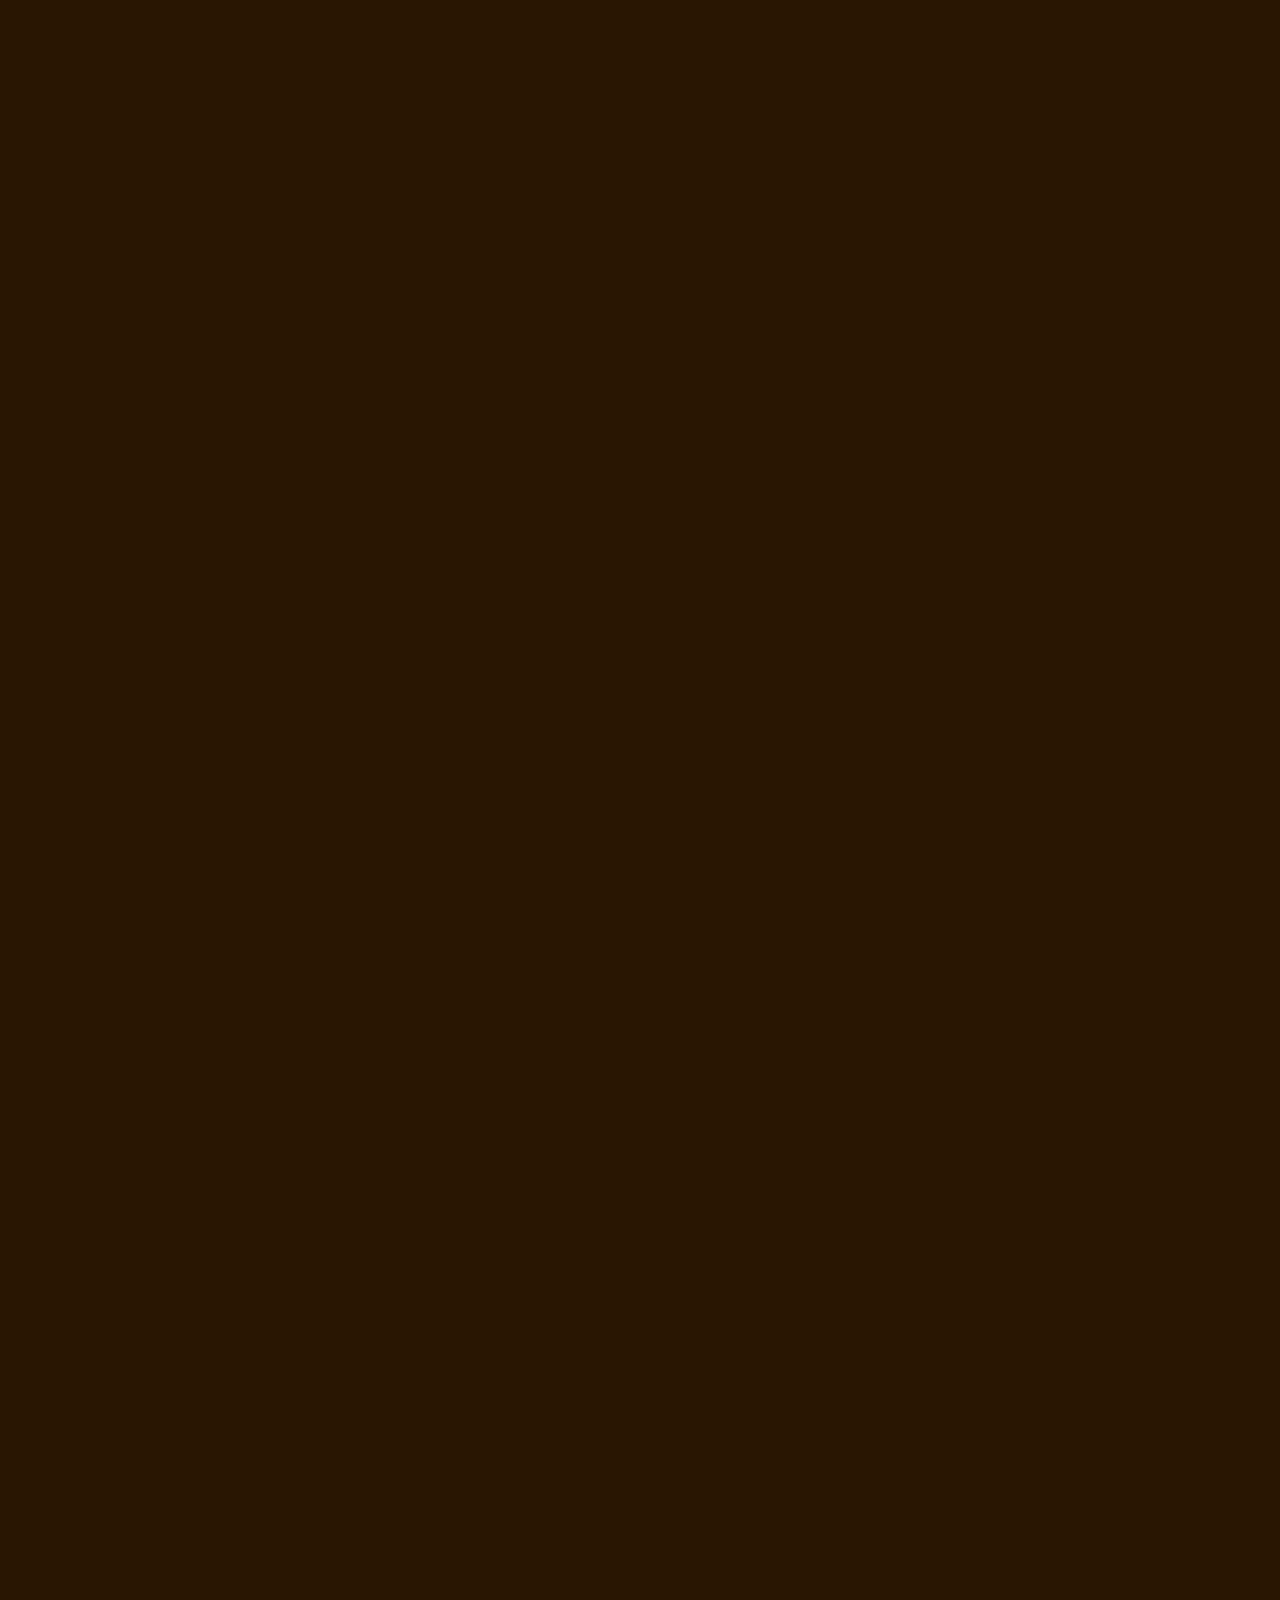
==== index.html @ fe9a49d2 "first commit" ====
<!DOCTYPE html>
<html lang="en">
<head>
  <meta charset="UTF-8" />
  <meta name="viewport" content="width=device-width, initial-scale=1.0" />
  <meta name="description" content="Shopping Bag - Premium shopping bags in Erbil, Iraq. Luxury quality, best prices, fast delivery." />
  <title>Shopping Bag | Premium Bags in Erbil</title>
  <link rel="icon" href="images/logo.png" type="image/png" />
  <link rel="stylesheet" href="css/main.css" />
</head>
<body>
  <div id="site-header"></div>
  <div id="cart-drawer"></div>

  <main>
    <section class="hero">
      <div class="container hero-grid">
        <div class="hero-content">
          <span class="hero-badge float">📍 Erbil, Iraq</span>
          <h1 class="hero-title">
            Luxury <span class="gradient-text color-shift">Shopping Bags</span> For Every Style
          </h1>
          <p class="hero-subtitle">
            Discover premium quality bags with fast delivery across Iraq. From everyday shopping to luxury travel — we've got you covered.
          </p>
          <div class="hero-buttons hero-cta">
            <a href="shop.html" class="btn btn-primary btn-3d">Shop Now</a>
            <a href="services.html" class="btn btn-outline btn-3d">Our Services</a>
          </div>
        </div>
        <div class="hero-visual">
          <div class="hero-image-wrap float">
            <img src="images/hero.jpg" alt="Premium shopping bags collection" loading="eager" />
          </div>
          <div class="hero-float-card glass-card">
            <strong>500+</strong>
            <span>Happy Customers</span>
          </div>
        </div>
      </div>
    </section>

    <section class="features">
      <div class="container">
        <div class="section-header fade-in">
          <h2>Why Choose <span class="gradient-text">Shopping Bag</span></h2>
          <p>Experience premium quality and exceptional service with every purchase</p>
        </div>
        <div class="features-grid stagger-children">
          <div class="feature-card card-3d">
            <div class="feature-icon">🚀</div>
            <h3>Fast Delivery</h3>
            <p>Quick and reliable delivery across Erbil and all of Iraq</p>
          </div>
          <div class="feature-card card-3d">
            <div class="feature-icon">✨</div>
            <h3>Premium Quality</h3>
            <p>Handpicked materials and craftsmanship in every bag</p>
          </div>
          <div class="feature-card card-3d">
            <div class="feature-icon">💰</div>
            <h3>Best Prices</h3>
            <p>Luxury quality at competitive prices for everyone</p>
          </div>
          <div class="feature-card card-3d">
            <div class="feature-icon">🔒</div>
            <h3>Secure Checkout</h3>
            <p>Safe and simple ordering with full order tracking</p>
          </div>
        </div>
      </div>
    </section>

    <section class="categories">
      <div class="container">
        <div class="section-header fade-in">
          <h2>Shop By <span class="gradient-text">Category</span></h2>
          <p>Find the perfect bag for every occasion</p>
        </div>
        <div class="categories-grid" id="categories-grid"></div>
      </div>
    </section>

    <section class="featured">
      <div class="container">
        <div class="section-header fade-in">
          <h2>Featured <span class="gradient-text">Products</span></h2>
          <p>Our most popular bags loved by customers</p>
        </div>
        <div class="products-grid" id="featured-products"></div>
        <div style="text-align:center;margin-top:2.5rem" class="fade-in">
          <a href="shop.html" class="btn btn-primary btn-3d">View All Products</a>
        </div>
      </div>
    </section>

    <section class="cta-section">
      <div class="container">
        <div class="glass-card fade-in">
          <h2>Ready to Find Your Perfect Bag?</h2>
          <p>Browse our collection or contact us for wholesale and custom orders</p>
          <a href="shop.html" class="btn btn-primary btn-3d">Start Shopping</a>
        </div>
      </div>
    </section>
  </main>

  <div id="site-footer"></div>
  <script type="module" src="js/home.js"></script>
</body>
</html>
---- css/main.css ----
@import url("variables.css");
@import url("base.css");
@import url("animations.css");
@import url("components.css");
@import url("pages.css");
@import url("shop.css");
@import url("admin.css");
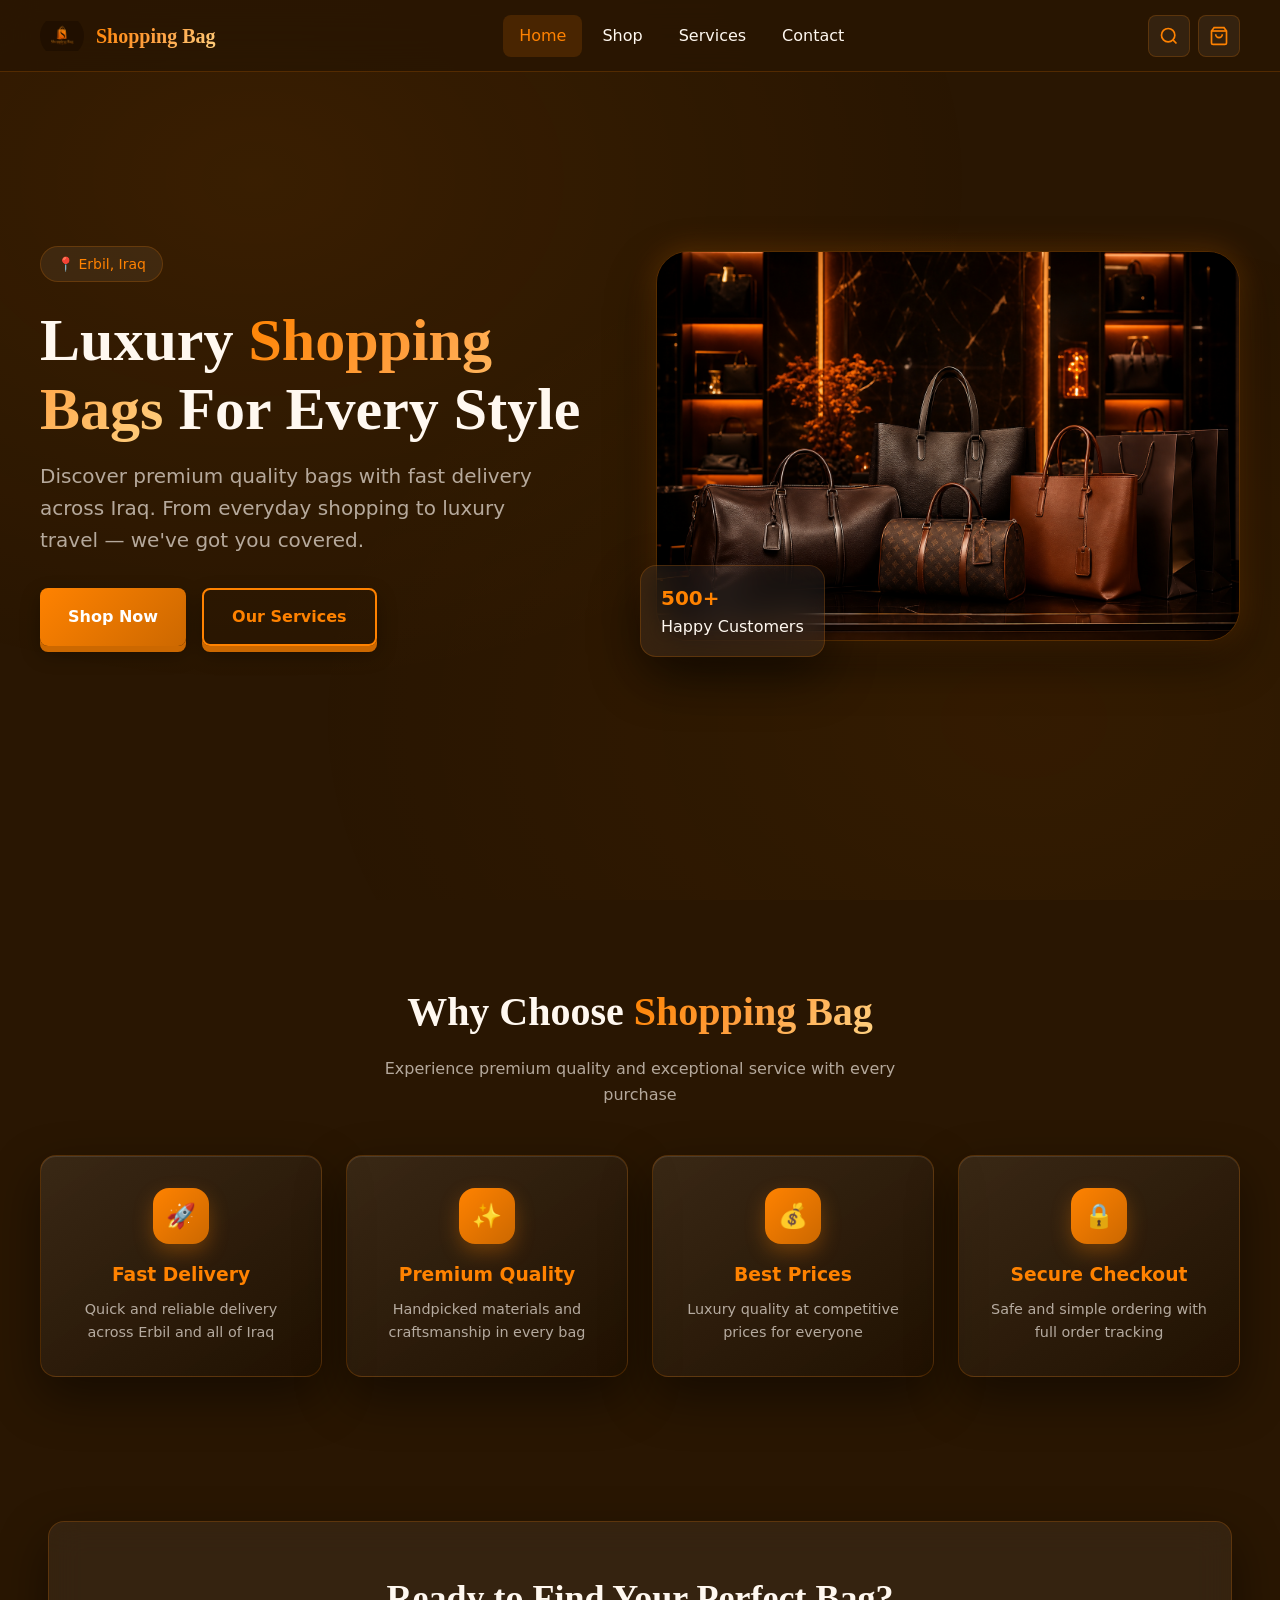
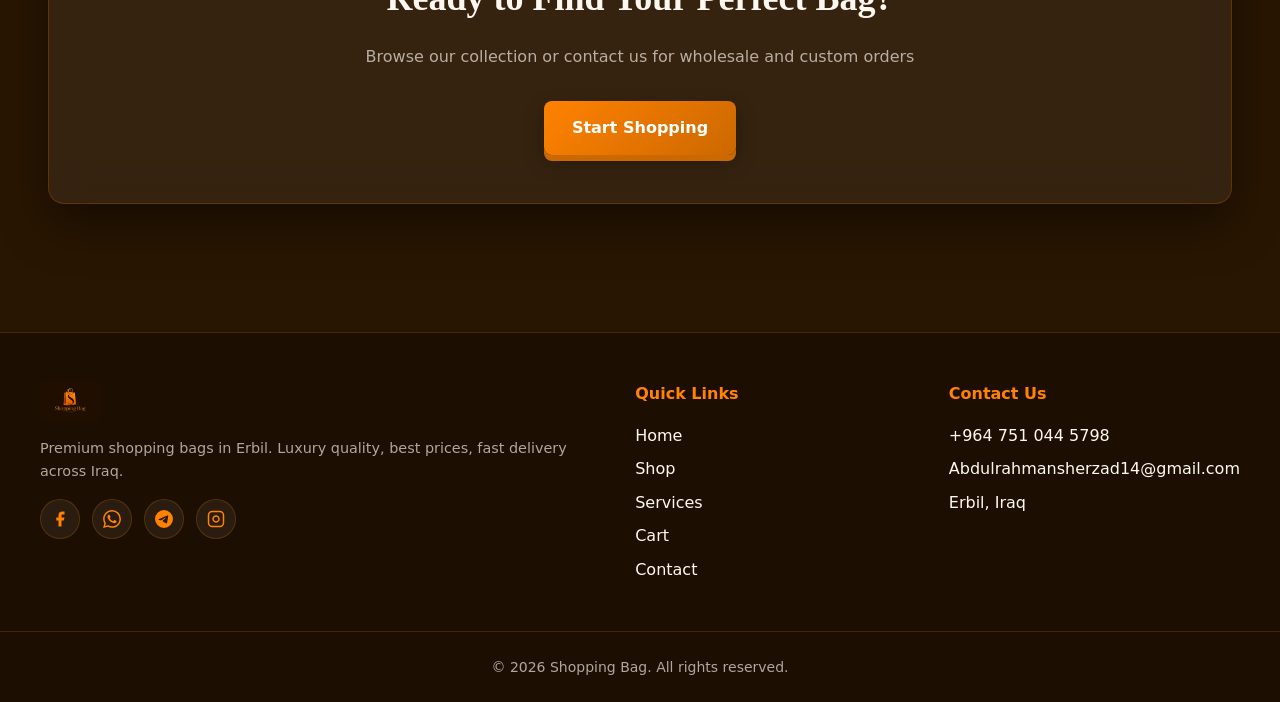
==== commit a7e2d636: "Remove categories and featured products sections from index.html and corresponding JavaScript functi" ====
--- a/index.html
+++ b/index.html
@@ -71,29 +71,6 @@
       </div>
     </section>
 
-    <section class="categories">
-      <div class="container">
-        <div class="section-header fade-in">
-          <h2>Shop By <span class="gradient-text">Category</span></h2>
-          <p>Find the perfect bag for every occasion</p>
-        </div>
-        <div class="categories-grid" id="categories-grid"></div>
-      </div>
-    </section>
-
-    <section class="featured">
-      <div class="container">
-        <div class="section-header fade-in">
-          <h2>Featured <span class="gradient-text">Products</span></h2>
-          <p>Our most popular bags loved by customers</p>
-        </div>
-        <div class="products-grid" id="featured-products"></div>
-        <div style="text-align:center;margin-top:2.5rem" class="fade-in">
-          <a href="shop.html" class="btn btn-primary btn-3d">View All Products</a>
-        </div>
-      </div>
-    </section>
-
     <section class="cta-section">
       <div class="container">
         <div class="glass-card fade-in">
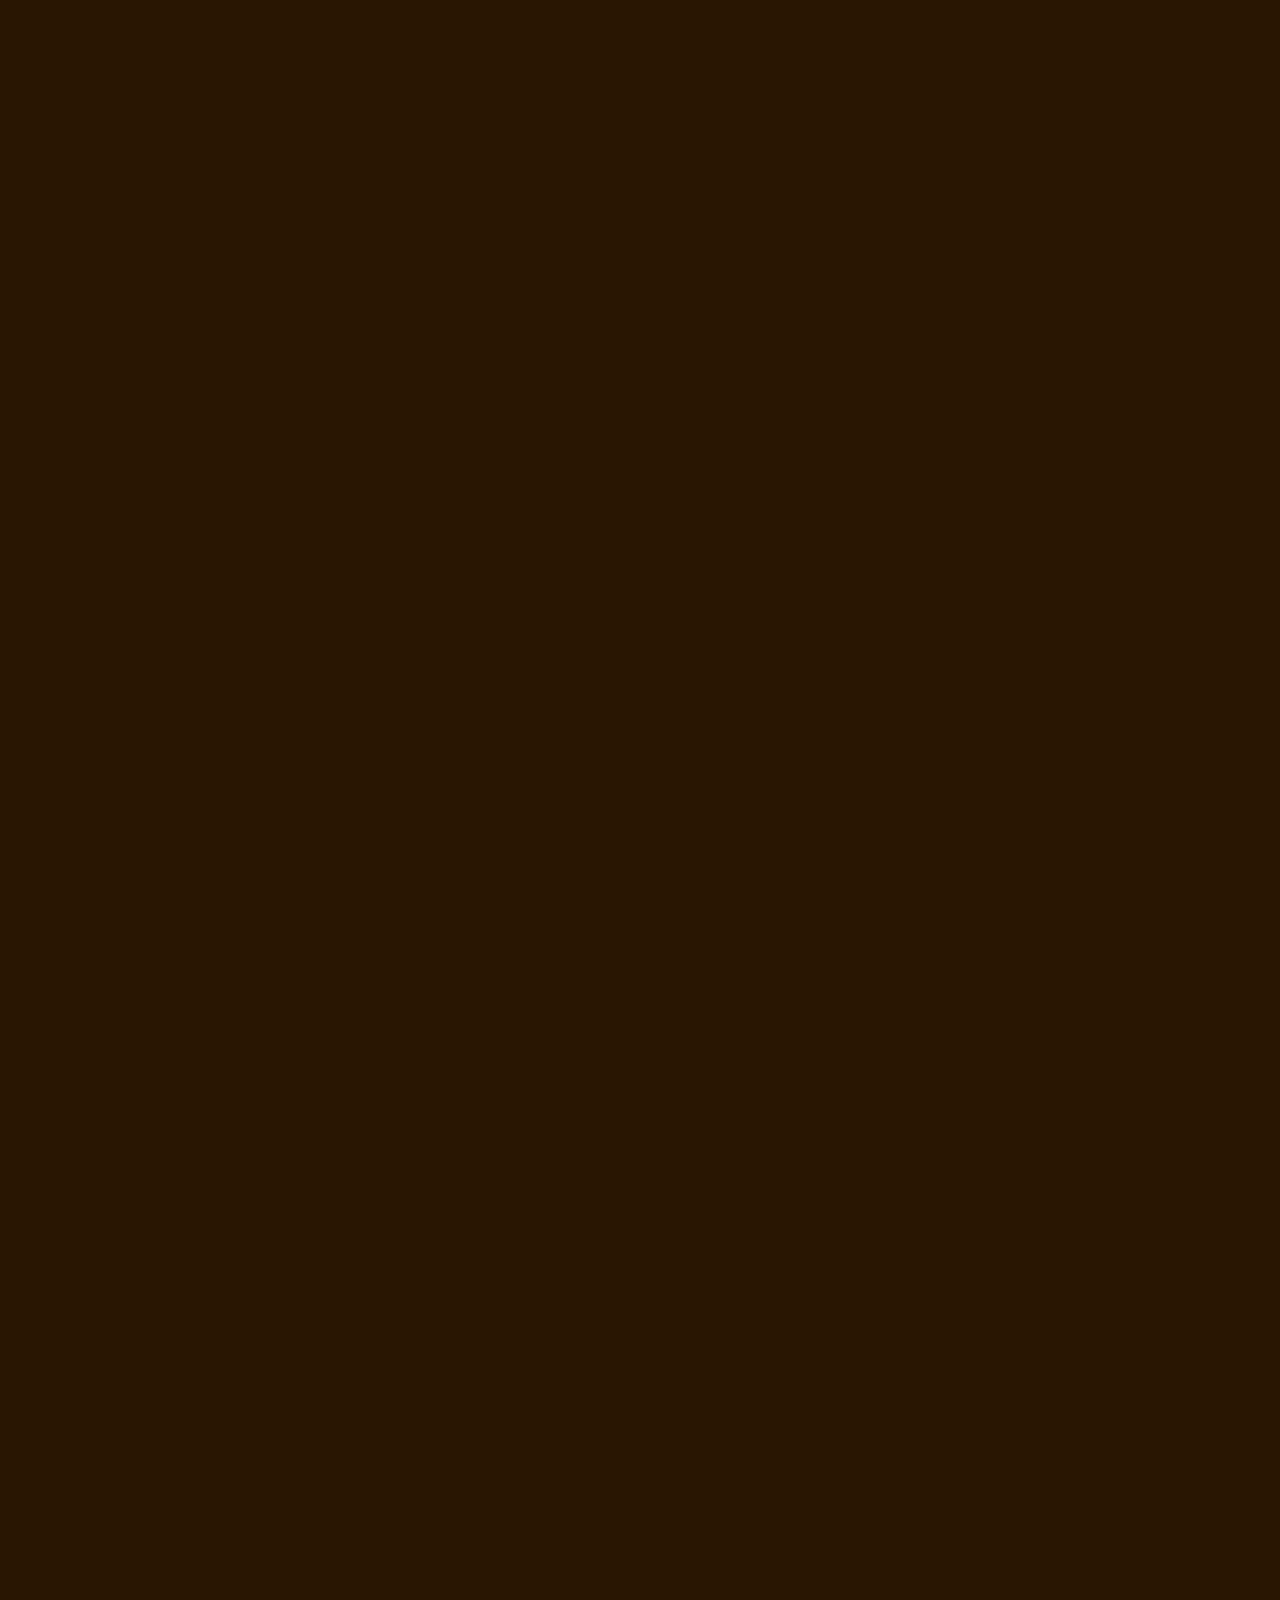
==== commit 878c4229: "Add categories and featured products sections to homepage with dynamic loading" ====
--- a/index.html
+++ b/index.html
@@ -36,6 +36,29 @@
             <strong>500+</strong>
             <span>Happy Customers</span>
           </div>
+        </div>
+      </div>
+    </section>
+
+    <section class="home-categories">
+      <div class="container">
+        <div class="section-header fade-in">
+          <h2>Shop by <span class="gradient-text">Category</span></h2>
+          <p>Browse our collections and find the perfect bag for your needs</p>
+        </div>
+        <div class="categories-grid stagger-children" id="home-categories-grid"></div>
+      </div>
+    </section>
+
+    <section class="home-products">
+      <div class="container">
+        <div class="section-header fade-in">
+          <h2>Featured <span class="gradient-text">Products</span></h2>
+          <p>Handpicked favorites from our latest collection</p>
+        </div>
+        <div class="products-grid stagger-children" id="home-products-grid"></div>
+        <div class="section-cta fade-in">
+          <a href="shop.html" class="btn btn-outline btn-3d">View All Products</a>
         </div>
       </div>
     </section>
